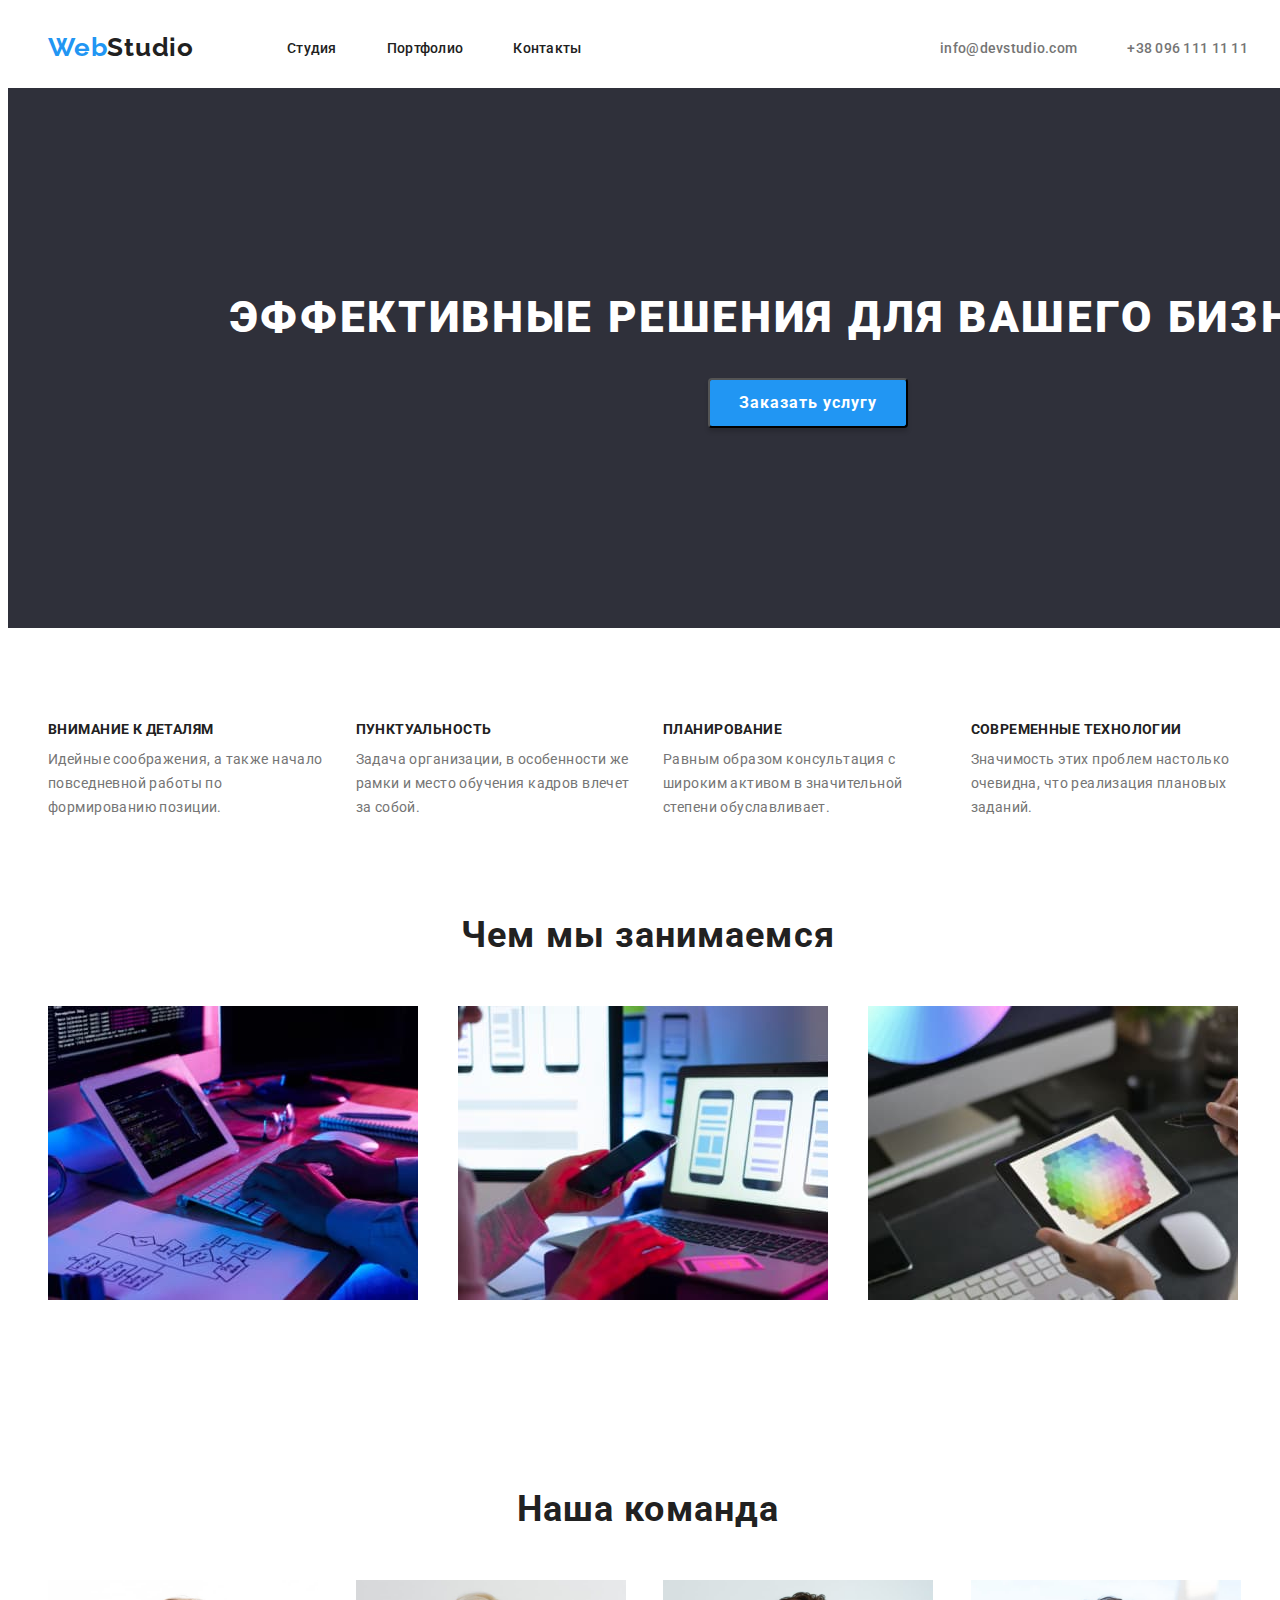
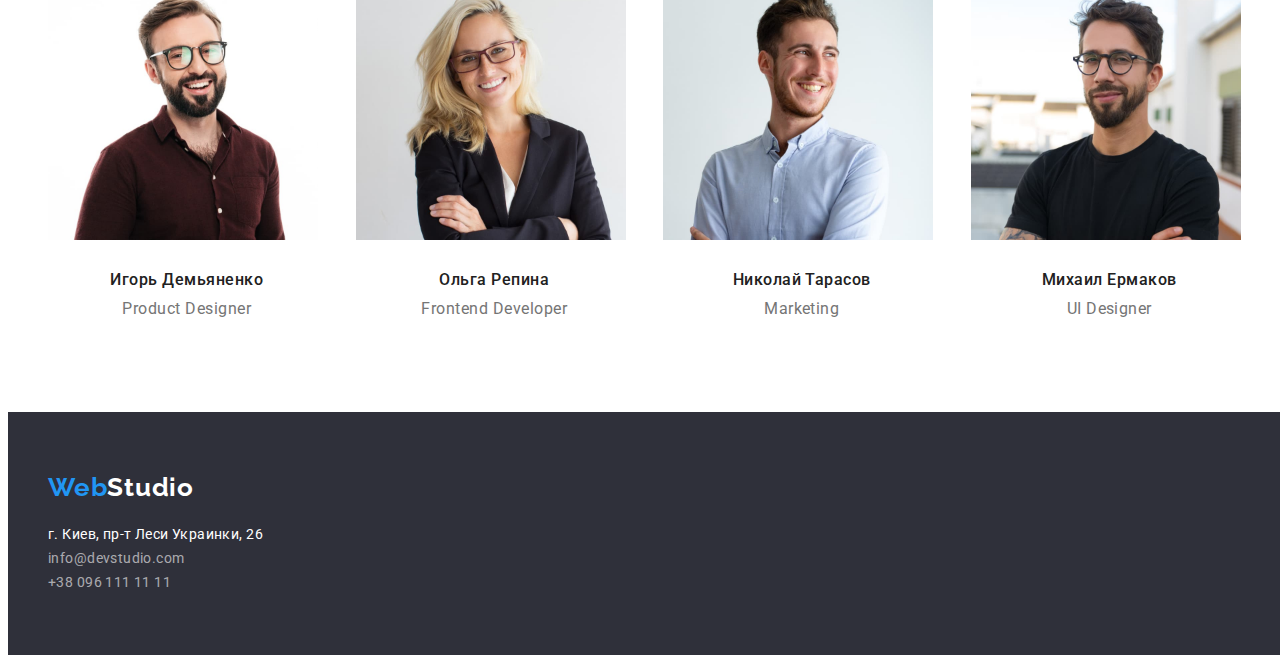
==== index.html @ 4365dc34 "домашка" ====
<!DOCTYPE html>
<html lang="ru">
<head>
    <meta charset="UTF-8">
    <meta http-equiv="X-UA-Compatible" content="IE=edge">
    <meta name="viewport" content="width=device-width, initial-scale=1.0">
    <title>Web Studio</title>

    <link rel="preconnect" href="https://fonts.googleapis.com">
    <link rel="preconnect" href="https://fonts.gstatic.com" crossorigin>
    <link href="https://fonts.googleapis.com/css2?family=Raleway:wght@700&family=Roboto:wght@400;500;700;900&display=swap"
        rel="stylesheet">

    <link rel="stylesheet" href="https://cdnjs.cloudflare.com/ajax/libs/modern-normalize/1.1.0/modern-normalize.min.css" integrity="sha512-wpPYUAdjBVSE4KJnH1VR1HeZfpl1ub8YT/NKx4PuQ5NmX2tKuGu6U/JRp5y+Y8XG2tV+wKQpNHVUX03MfMFn9Q==" crossorigin="anonymous" referrerpolicy="no-referrer" />

    <link rel="stylesheet" href="./css/styles.css">

</head>
<body>

    <!-- Header part -->

    <header>

       <div class="container header-container">
           
            <nav class="main-block">
               
                <a href="./index.html" class="main-block-logo main-logo"><span class="logo-word">Web</span>Studio</a>

                <ul class="top-menu">
                    <li class="top-menu-item"> <a href="./index.html" class="top-menu-link">Студия</a> </li>
                    <li class="top-menu-item"> <a href="./portfolio.html" class="top-menu-link">Портфолио</a> </li>
                    <li class="top-menu-item"> <a href="#contacts" class="top-menu-link">Контакты</a> </li>
                </ul>

            </nav>

                <ul class="main-block-contacts">
                    
                    <li class="main-contacts email">
                        <a href="mailto:info@devstudio.com" class="main-block-contacts-link">info@devstudio.com</a> 
                    </li>

                    <li class="main-contacts tel">
                        <a href="tel:+380961111111" class="main-block-contacts-link">+38 096 111 11 11</a>
                    </li>

                </ul>

        </div>

    </header>

    <!-- Hero part -->

    <main>

        <div class="hero">
            <section class="container hero-section">
                <h1 class="hero-text">Эффективные решения для вашего бизнеса</h1>
                <button type="button" class="button hero-section-btn">Заказать услугу</button>
            </section>
        </div>
    
    <!-- Особенности -->

       

            <section class="properties-section">

                <div  class="container">

                    <h2 class="visually-hidden">Особенности</h2>

                    <ul class="properties-section-list">
                        <li class="properties-section-item">
                            <h3 class="properties-section-title">Внимание к деталям</h3>
                            <p class="properties-section-text">Идейные соображения, а также начало повседневной работы по формированию позиции.</p>
                        </li>
                        <li class="properties-section-item">
                            <h3 class="properties-section-title">Пунктуальность</h3>
                            <p class="properties-section-text">Задача организации, в особенности же рамки и место обучения кадров влечет за собой.</p>
                        </li>
                        <li class="properties-section-item">
                            <h3 class="properties-section-title">Планирование</h3>
                            <p class="properties-section-text">Равным образом консультация с широким активом в значительной степени обуславливает.</p>
                        </li>
                        <li class="properties-section-item">
                            <h3 class="properties-section-title">Современные технологии</h3>
                            <p class="properties-section-text">Значимость этих проблем настолько очевидна, что реализация плановых заданий.</p>
                        </li>
                    </ul>

                </div>

            </section>

            <!-- Чем мы занимаемся -->

            <section class="services-section">

                <div class="container">

                    <h2 class="services-section-title">Чем мы занимаемся</h2>

                    <ul class="services-section-list">
                        <li class="services-section-item">
                            <img src="./images/what-are-we-doing/img-1.jpg"  alt="набор кода" width="370" height="294">
                        </li>
                        <li class="services-section-item">
                            <img src="./images/what-are-we-doing/img-2.jpg" alt="проверка мобильного приложения" width="370" height="294">
                        </li>
                        <li class="services-section-item">
                            <img src="./images/what-are-we-doing/img-3.jpg" alt="подбор цвета" width="370" height="294">
                        </li>
                    </ul>

                </div>

            </section>

            <!-- Наша команда -->

            <section class="team-section">

                <div class="container">

                <h2 class="team-title">Наша команда</h2>

                    <ul class="team-list">
                        <li class="team-item">
                            <img src="./images/our-team/img-1.jpg" class="team-member-photo" alt="Игорь Демьяненко" width="270" height="260">
                            <h3 class="team-member-name">Игорь Демьяненко</h3>
                            <p class="team-member-profession" lang="en">Product Designer</p>
                        </li>
                        <li class="team-item">
                            <img src="./images/our-team/img-2.jpg" class="team-member-photo" alt="Ольга Репина" width="270" height="260">
                            <h3 class="team-member-name">Ольга Репина</h3>
                            <p class="team-member-profession" lang="en">Frontend Developer</p>
                        </li>
                        <li class="team-item">
                            <img src="./images/our-team/img-3.jpg" class="team-member-photo" alt="Николай Тарасов" width="270" height="260">
                            <h3 class="team-member-name">Николай Тарасов</h3>
                            <p class="team-member-profession" lang="en"> Marketing</p>
                        </li>
                        <li class="team-item">
                            <img src="./images/our-team/img-4.jpg" class="team-member-photo" alt="Михаил Ермаков" width="270" height="260">
                            <h3 class="team-member-name">Михаил Ермаков</h3>
                            <p class="team-member-profession" lang="en">UI Designer</p>
                        </li>
                    </ul>

                </div>

            </section>


        

    </main>

    <!-- Footer part -->

    <footer id="contacts">

        <div class="container footer-container">
            
                <a href="./index.html" class="footer-block-logo main-logo"><span class="logo-word">Web</span>Studio</a>
           
            <ul class="footer-contacts-list">
                <li><a href="https://goo.gl/maps/fc3wBNUTPfA8hGUh7" class="footer-contacts-item adress">г. Киев, пр-т Леси Украинки, 26</a></li>
                <li><a href="mailto:info@devstudio.com" class="footer-contacts-item">info@devstudio.com</a></li>
                <li><a href="tel:+380961111111" class="footer-contacts-item">+38 096 111 11 11</a></li>
            </ul>

        </div>
                
    </footer>

</body>
</html>
---- css/styles.css ----
:root {
  --main-text-color: #212121;
  --second-text-color: #757575;
  --third-text-color: #ffffff;
  --main-background-color: #ffffff;
  --accent-color: #2196f3;
  --main-link-color: #757575;
  --portfolio-filter-color: #f5f4fa;
}

 /* Reset */

p,
h1,
h2,
h3,
h4,
h5,
h6 {
  margin: 0;
}

button {
  font-family: inherit;
  cursor: pointer;
}

ul {
  margin: 0;
  padding: 0;
  list-style: none;
}

img {
  display: block;
  max-width: 100%;
  height: auto;
}

/* Main Style */

.container {
  width: 1200px;
  padding-left: 15px;
  padding-right: 15px;
  margin: 0 auto;
}

.main-logo {
  font-family: "Raleway", sans-serif;
  font-weight: 700;
  font-size: 26px;
  line-height: 1.19;
  letter-spacing: 0.03em;
  text-decoration: none;
}

body {
  width: 100%;
  font-family: "Roboto", sans-serif;
  color: var(--main-text-color);
  text-decoration: none;
}

header {
  padding-top: 24px;
  padding-bottom: 25px;
}

.header-container {
  display: flex;
  align-items: center;
}

.main-block {
  display: flex;
  align-items: center;
}

.main-block-logo {
  color: var(--main-text-color);
  margin-right: 93px;
}

.logo-word {
  color: var(--accent-color);
}

.top-menu {
  text-decoration: none;
  list-style: none;
  display: flex;
}

.top-menu-item {
  margin-right: 50px;
}

.top-menu-item:last-child {
  margin-right: 0;
} 


.top-menu-link {
  font-family: "Roboto";
  font-weight: 500;
  font-size: 14px;
  line-height: 1.14;
  letter-spacing: 0.02em;
  color: var(--main-text-color);
  text-decoration: none;
  
}

.top-menu-link:hover,
.top-menu-link:focus {
  color: var(--accent-color);
}

.main-block-contacts {
  text-decoration: none;
  list-style: none;
  display: flex;
  margin-left: auto;
}

.main-block-contacts-link {
  font-style: normal;
  font-weight: 500;
  font-size: 14px;
  line-height: 1.14;
  letter-spacing: 0.02em;
  color: var(--main-link-color);
  text-decoration: none;
}

.main-block-contacts-link:hover,
.main-block-contacts-link:focus {
  color: var(--accent-color);
}

.email {
  margin-right: 50px;
}


/* Hero section */



.hero {
  width: 100%;
  left: 0px;
  top: 80px;
  background-color: #2f303a;
  /* padding: 200px 452px; */
}

.hero-section {
  padding: 200px;
}

.hero-text {
  font-weight: 900;
  font-size: 44px;
  line-height: 1.36;
  text-align: center;
  letter-spacing: 0.06em;
  text-transform: uppercase;
  color: var(--third-text-color);
  margin-right: auto;
  margin-left: auto;
  margin-bottom: 30px;
}

.button {
  width: 200px;
  height: 50px;
  left: 700px;
  top: 430px;
  background: var(--accent-color);
  box-shadow: 0px 4px 4px rgba(0, 0, 0, 0.15);
  border-radius: 4px;
  display: block;
  margin: 0 auto; 
}

.hero-section-btn {
  font-family: inherit;
  font-weight: bold;
  font-size: 16px;
  line-height: 1.88;
  align-items: center;
  text-align: center;
  letter-spacing: 0.06em;
  color: var(--third-text-color);
  cursor: pointer;
}

.button:hover {
  background: var(--main-background-color);
}

.hero-section-btn:hover {
  color: var(--main-text-color);
}

/* Properties section */

.visually-hidden {
  position: absolute;
  white-space: nowrap;
  width: 1px;
  height: 1px;
  overflow: hidden;
  border: 0;
  padding: 0;
  clip: rect(0 0 0 0);
  clip-path: inset(50%);
  margin: -1px;
}

.properties-section-list {
  list-style: none;
  padding-top: 94px;
  padding-bottom: 94px;
  display: flex;
  margin-right: -30px;
  margin-bottom: -30px;
}

.properties-section-item {
  flex-basis: calc(100% / 4 - 30px);
  margin-right: 30px;
  margin-bottom: 30px;
}

.properties-section-title {
  font-weight: 700;
  font-size: 14px;
  line-height: 1.14;
  letter-spacing: 0.03em;
  text-transform: uppercase;
  color: var(--main-text-color);
  margin-bottom: 10px;
}

.properties-section-text {
  min-width: 270px;
  font-size: 14px;
  line-height: 1.71;
  letter-spacing: 0.03em;
  color: var(--second-text-color);
}

/* Services section */

.services-section {
  margin-bottom: 94px;
}

.services-section-title {
  font-weight: 700;
  font-size: 36px;
  line-height: 1.17;
  letter-spacing: 0.03em;
  color: var(--main-text-color);
  text-align: center;
  margin-bottom: 50px;
}

.services-section-list {
  list-style: none;
  display: flex;
  margin-right: -30px;
  margin-bottom: -30px;
}

.services-section-item {
  flex-basis: calc(100% / 3 - 30px);
  margin-right: 30px;
  margin-bottom: 30px;
}

/* Team section */

.team-section {
  padding-top: 94px;
  padding-bottom: 94px;
}

.team-title {
  font-weight: 700;
  font-size: 36px;
  line-height: 1.17;
  letter-spacing: 0.03em;
  color: var(--main-text-color);
  text-align: center;
  margin-bottom: 50px;
}

.team-list {
  list-style: none;
  display: flex;
  margin-right: -30px;
  margin-bottom: -30px;
}

.team-item {
  flex-basis: calc(100% / 4 - 30px);
  margin-right: 30px;
  margin-bottom: 30px;
}

.team-member-photo {
   margin-bottom: 30px;
}

.team-member-name {
  font-weight: 500;
  font-size: 16px;
  line-height: 1.19;
  text-align: center;
  letter-spacing: 0.03em;
  color: var(--main-text-color);
  margin-bottom: 10px;
}

.team-member-profession {
  font-size: 16px;
  line-height: 1.19;
  text-align: center;
  letter-spacing: 0.03em;
  color: var(--second-text-color);
}

/* Footer section */

footer {
  left: 0px;
  background: #2f303a;
}

.footer-container {
padding-top: 60px;
padding-bottom: 60px;
}

.footer-block-logo {
  color: var(--third-text-color);
}

.footer-contacts-list {
  list-style: none;
  margin-top: 20px;
}

.footer-contacts-item {
  font-size: 14px;
  line-height: 1.71;
  text-decoration: none;
  letter-spacing: 0.03em;
  color: rgba(255, 255, 255, 0.6);
  margin-bottom: 9px;
}

.footer-contacts-item:last-child {
  margin-bottom: 0;
}

.adress {
  color: var(--third-text-color);
}

.footer-contacts-item:hover,
.footer-contacts-item:focus {
  color: var(--third-text-color);
}

/* Portfolio */

.list {
  list-style: none;
}

.main-filter-list {
  display: flex;
}

.main-filter-item {
  font-family: inherit;
  background: var(--portfolio-filter-color);
  color: var(--main-text-color);
  font-weight: 500;
  font-size: 16px;
  line-height: 1.62;
  text-align: center;
  letter-spacing: 0.03em;
  cursor: pointer;
  border-radius: 4px;
  border: 0;
  padding-top: 6px;
  padding-bottom: 6px;
  padding-right: 22px;
  padding-left: 22px;
}

.main-filter-item:hover,
.main-filter-item:focus {
  background: var(--accent-color);
  color: var(--third-text-color);
}

.portfolio-section {
  padding-top: 94px;
  padding-bottom: 94px;
}

.main-filter-list {
  margin-bottom: 50px;
  justify-content: center;

}

.main-filter-button {
  margin-right: 8px;
}

.main-filter-button:last-child {
  margin-right: 0px;
}

.portfolio-section-list {
  display: flex;
  flex-wrap: wrap;
  margin-right: -30px;
  margin-bottom: -30px;
}

.portfolio-section-item {
  width: 370px;
  height: 404px;
  left: 215px;
  top: 262px;
  background: #FFFFFF;
  border: 1px solid #EEEEEE;
  box-sizing: border-box;
  flex-basis: calc(100% / 3 - 30px);
  margin-right: 30px;
  margin-bottom: 30px;
}

.portfolio-section-title {
  font-size: 18px;
  line-height: 2;
  letter-spacing: 0.06em;
  color: var(--main-text-color);
  margin-top: 20px;
  margin-left: 24px;
  margin-bottom: 4px;
}

.portfolio-section-text {
  font-size: 16px;
  line-height: 1.87;
  letter-spacing: 0.03em;
  color: var(--second-text-color);
  margin-left: 24px;
  margin-bottom: 20px;
}
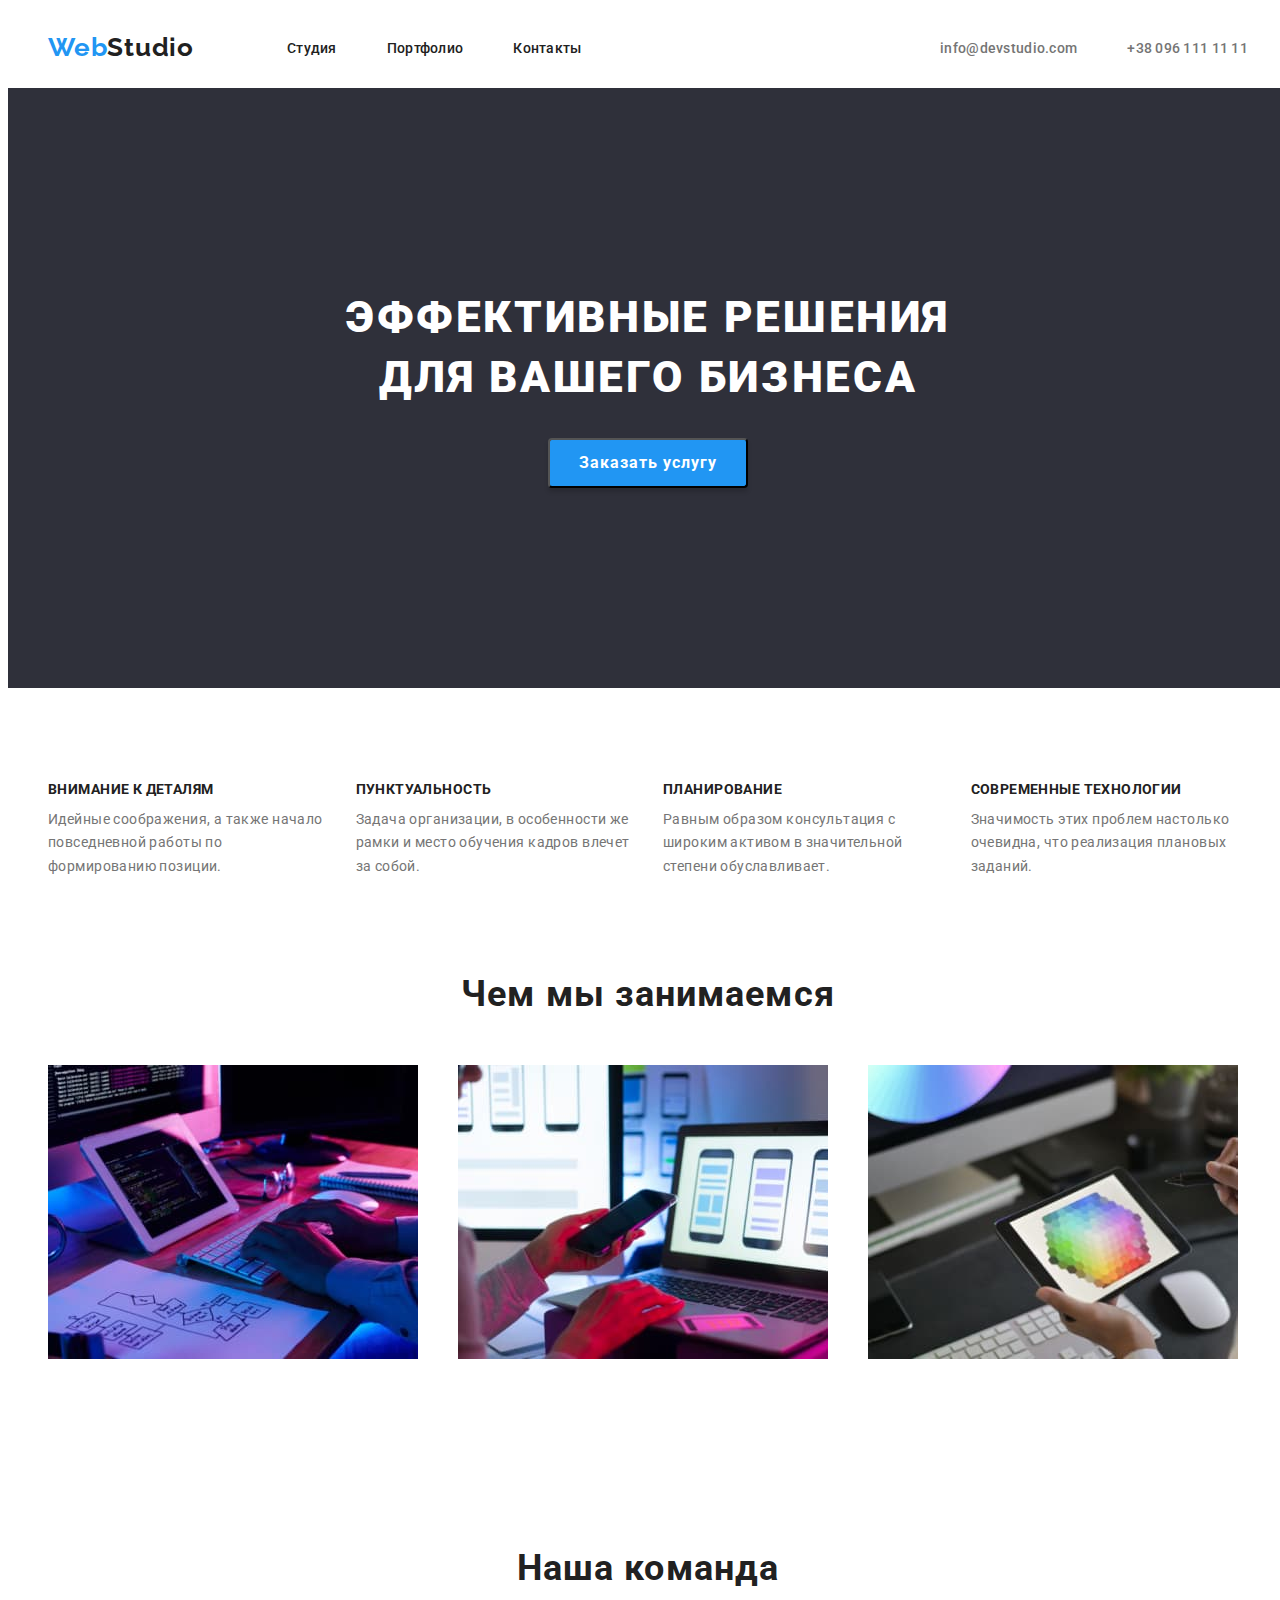
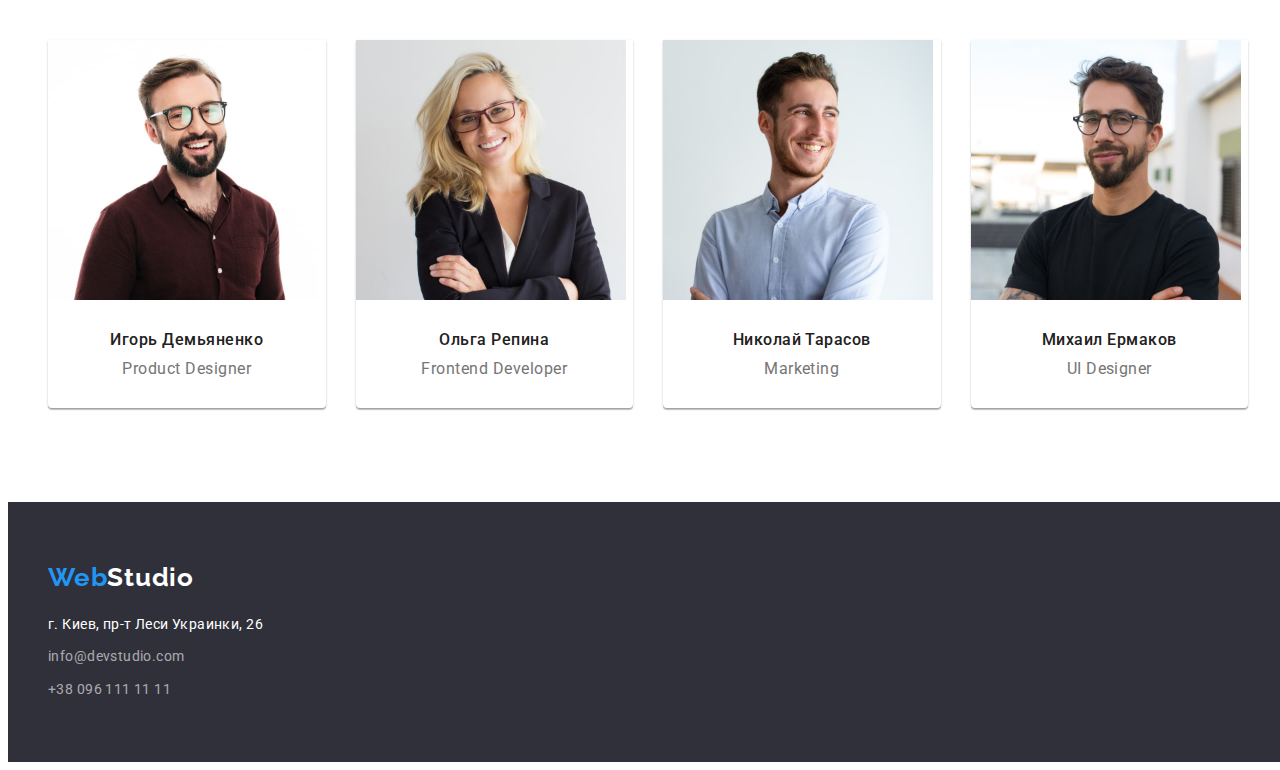
==== commit 52d1c2b9: "правки по ДЗ" ====
--- a/index.html
+++ b/index.html
@@ -131,23 +131,31 @@
                     <ul class="team-list">
                         <li class="team-item">
                             <img src="./images/our-team/img-1.jpg" class="team-member-photo" alt="Игорь Демьяненко" width="270" height="260">
-                            <h3 class="team-member-name">Игорь Демьяненко</h3>
-                            <p class="team-member-profession" lang="en">Product Designer</p>
+                            <div class="team-member-info">
+                                <h3 class="team-member-name">Игорь Демьяненко</h3>
+                                <p class="team-member-profession" lang="en">Product Designer</p>
+                            </div>
                         </li>
                         <li class="team-item">
                             <img src="./images/our-team/img-2.jpg" class="team-member-photo" alt="Ольга Репина" width="270" height="260">
-                            <h3 class="team-member-name">Ольга Репина</h3>
-                            <p class="team-member-profession" lang="en">Frontend Developer</p>
+                            <div class="team-member-info">
+                                <h3 class="team-member-name">Ольга Репина</h3>
+                                <p class="team-member-profession" lang="en">Frontend Developer</p>
+                            </div>
                         </li>
                         <li class="team-item">
                             <img src="./images/our-team/img-3.jpg" class="team-member-photo" alt="Николай Тарасов" width="270" height="260">
-                            <h3 class="team-member-name">Николай Тарасов</h3>
-                            <p class="team-member-profession" lang="en"> Marketing</p>
+                            <div class="team-member-info">
+                                <h3 class="team-member-name">Николай Тарасов</h3>
+                                <p class="team-member-profession" lang="en"> Marketing</p>
+                            </div>
                         </li>
                         <li class="team-item">
                             <img src="./images/our-team/img-4.jpg" class="team-member-photo" alt="Михаил Ермаков" width="270" height="260">
-                            <h3 class="team-member-name">Михаил Ермаков</h3>
-                            <p class="team-member-profession" lang="en">UI Designer</p>
+                            <div class="team-member-info">
+                                <h3 class="team-member-name">Михаил Ермаков</h3>
+                                <p class="team-member-profession" lang="en">UI Designer</p>
+                            </div>
                         </li>
                     </ul>
 
@@ -162,21 +170,21 @@
 
     <!-- Footer part -->
 
-    <footer id="contacts">
+        <footer id="contacts" class="footer-container">
 
-        <div class="container footer-container">
+            <div class="container">
+                
+                    <a href="./index.html" class="footer-block-logo main-logo"><span class="logo-word">Web</span>Studio</a>
             
-                <a href="./index.html" class="footer-block-logo main-logo"><span class="logo-word">Web</span>Studio</a>
-           
-            <ul class="footer-contacts-list">
-                <li><a href="https://goo.gl/maps/fc3wBNUTPfA8hGUh7" class="footer-contacts-item adress">г. Киев, пр-т Леси Украинки, 26</a></li>
-                <li><a href="mailto:info@devstudio.com" class="footer-contacts-item">info@devstudio.com</a></li>
-                <li><a href="tel:+380961111111" class="footer-contacts-item">+38 096 111 11 11</a></li>
-            </ul>
+                <ul class="footer-contacts-list">
+                    <li class="footer-contacts"><a href="https://goo.gl/maps/fc3wBNUTPfA8hGUh7" class="footer-contacts-item adress">г. Киев, пр-т Леси Украинки, 26</a></li>
+                    <li class="footer-contacts"><a href="mailto:info@devstudio.com" class="footer-contacts-item">info@devstudio.com</a></li>
+                    <li class="footer-contacts"><a href="tel:+380961111111" class="footer-contacts-item">+38 096 111 11 11</a></li>
+                </ul>
 
-        </div>
-                
-    </footer>
+            </div>
+                    
+        </footer>
 
 </body>
 </html>--- a/css/styles.css
+++ b/css/styles.css
@@ -157,10 +157,12 @@
 }
 
 .hero-section {
-  padding: 200px;
+  padding-top: 200px;
+  padding-bottom: 200px;
 }
 
 .hero-text {
+  width: 696px;
   font-weight: 900;
   font-size: 44px;
   line-height: 1.36;
@@ -220,10 +222,13 @@
   margin: -1px;
 }
 
-.properties-section-list {
-  list-style: none;
+.properties-section {
   padding-top: 94px;
   padding-bottom: 94px;
+}
+
+.properties-section-list {
+  list-style: none;
   display: flex;
   margin-right: -30px;
   margin-bottom: -30px;
@@ -256,7 +261,7 @@
 /* Services section */
 
 .services-section {
-  margin-bottom: 94px;
+  padding-bottom: 94px;
 }
 
 .services-section-title {
@@ -307,13 +312,27 @@
 }
 
 .team-item {
+  width: 270px;
+  height: 368px;
+  left: 215px;
+  top: 1635px;
+  background: var(--main-background-color);
+  box-shadow: 0px 1px 3px rgba(0, 0, 0, 0.12), 0px 1px 1px rgba(0, 0, 0, 0.14), 0px 2px 1px rgba(0, 0, 0, 0.2);
+  border-radius: 0px 0px 4px 4px;
+
   flex-basis: calc(100% / 4 - 30px);
   margin-right: 30px;
   margin-bottom: 30px;
 }
 
 .team-member-photo {
-   margin-bottom: 30px;
+   /* margin-bottom: 30px; */
+}
+
+.team-member-info {
+  min-width: 151px;
+  padding-top: 30px;
+  padding-bottom: 30px;
 }
 
 .team-member-name {
@@ -355,17 +374,20 @@
   margin-top: 20px;
 }
 
+.footer-contacts {
+  margin-bottom: 9px;
+}
+
+.footer-contacts:last-child {
+  margin-bottom: 0;
+}
+
 .footer-contacts-item {
   font-size: 14px;
   line-height: 1.71;
   text-decoration: none;
   letter-spacing: 0.03em;
   color: rgba(255, 255, 255, 0.6);
-  margin-bottom: 9px;
-}
-
-.footer-contacts-item:last-child {
-  margin-bottom: 0;
 }
 
 .adress {
@@ -378,6 +400,10 @@
 }
 
 /* Portfolio */
+
+.portfolio-header {
+  border-bottom: 1px solid #ECECEC;
+}
 
 .list {
   list-style: none;
@@ -442,12 +468,23 @@
   height: 404px;
   left: 215px;
   top: 262px;
-  background: #FFFFFF;
-  border: 1px solid #EEEEEE;
-  box-sizing: border-box;
+  background: var(--main-background-color);
+  
   flex-basis: calc(100% / 3 - 30px);
   margin-right: 30px;
   margin-bottom: 30px;
+}
+
+.portfolio-img {
+margin-bottom: 0;
+}
+
+.p-item-name {
+  padding: 20px 24px;
+  border-left: 1px solid #EEEEEE;
+  border-bottom: 1px solid #EEEEEE;
+  border-right: 1px solid #EEEEEE;
+  box-sizing: border-box;
 }
 
 .portfolio-section-title {
@@ -455,9 +492,9 @@
   line-height: 2;
   letter-spacing: 0.06em;
   color: var(--main-text-color);
-  margin-top: 20px;
-  margin-left: 24px;
   margin-bottom: 4px;
+
+
 }
 
 .portfolio-section-text {
@@ -465,6 +502,6 @@
   line-height: 1.87;
   letter-spacing: 0.03em;
   color: var(--second-text-color);
-  margin-left: 24px;
-  margin-bottom: 20px;
-}
+  /* margin-left: 24px;
+  margin-bottom: 20px; */
+}
